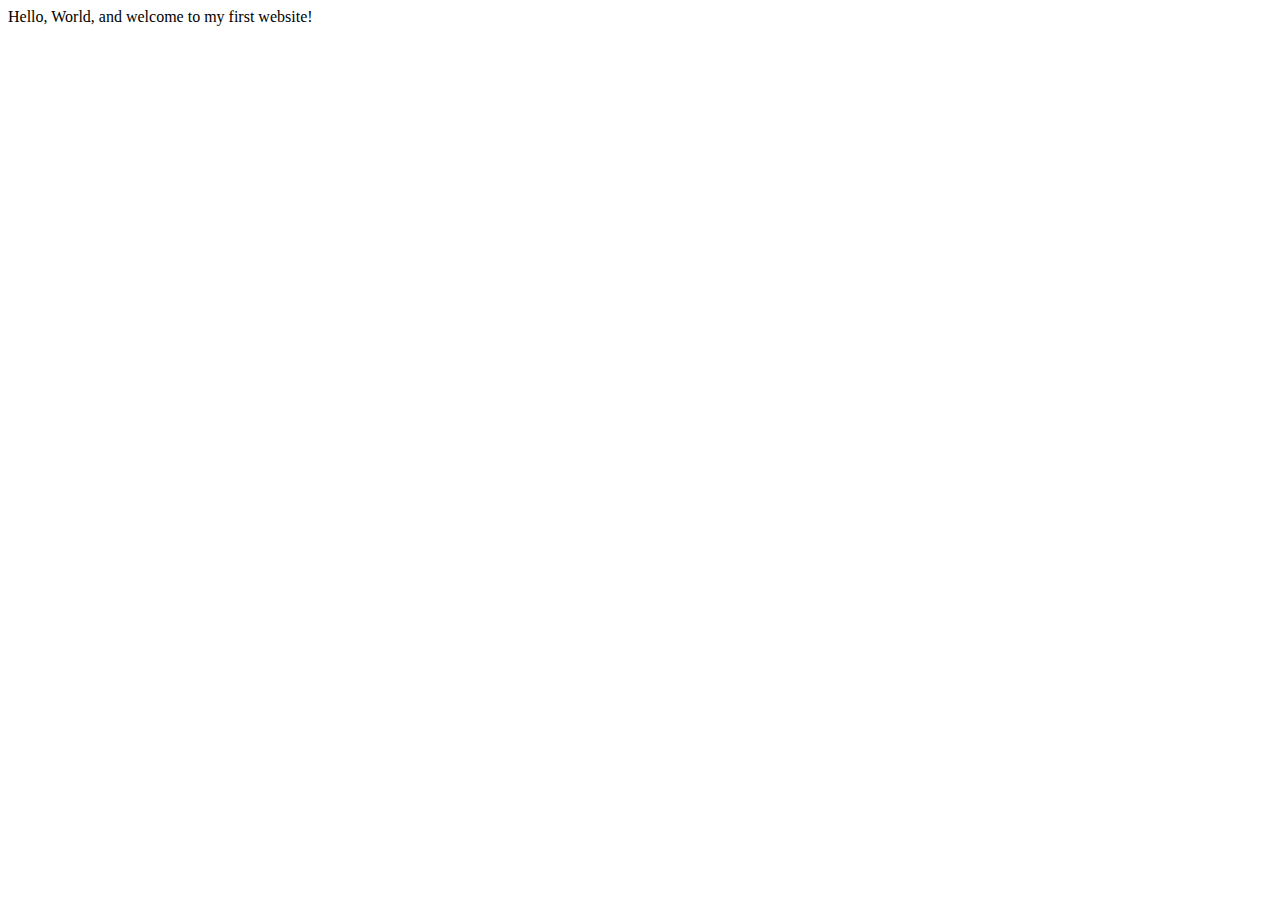
==== index.html @ f46ca23f "Create index.html" ====
<!DOCTYPE html>
<html lang="en">
    <head>
        <meta charset="utf-8">
        <meta name="viewport" content="width=device-width, initial-scale=1.0">
        <title>My First Website</title>
    </head>
    <body>
       Hello, World, and welcome to my first website!
    </body>
</html>
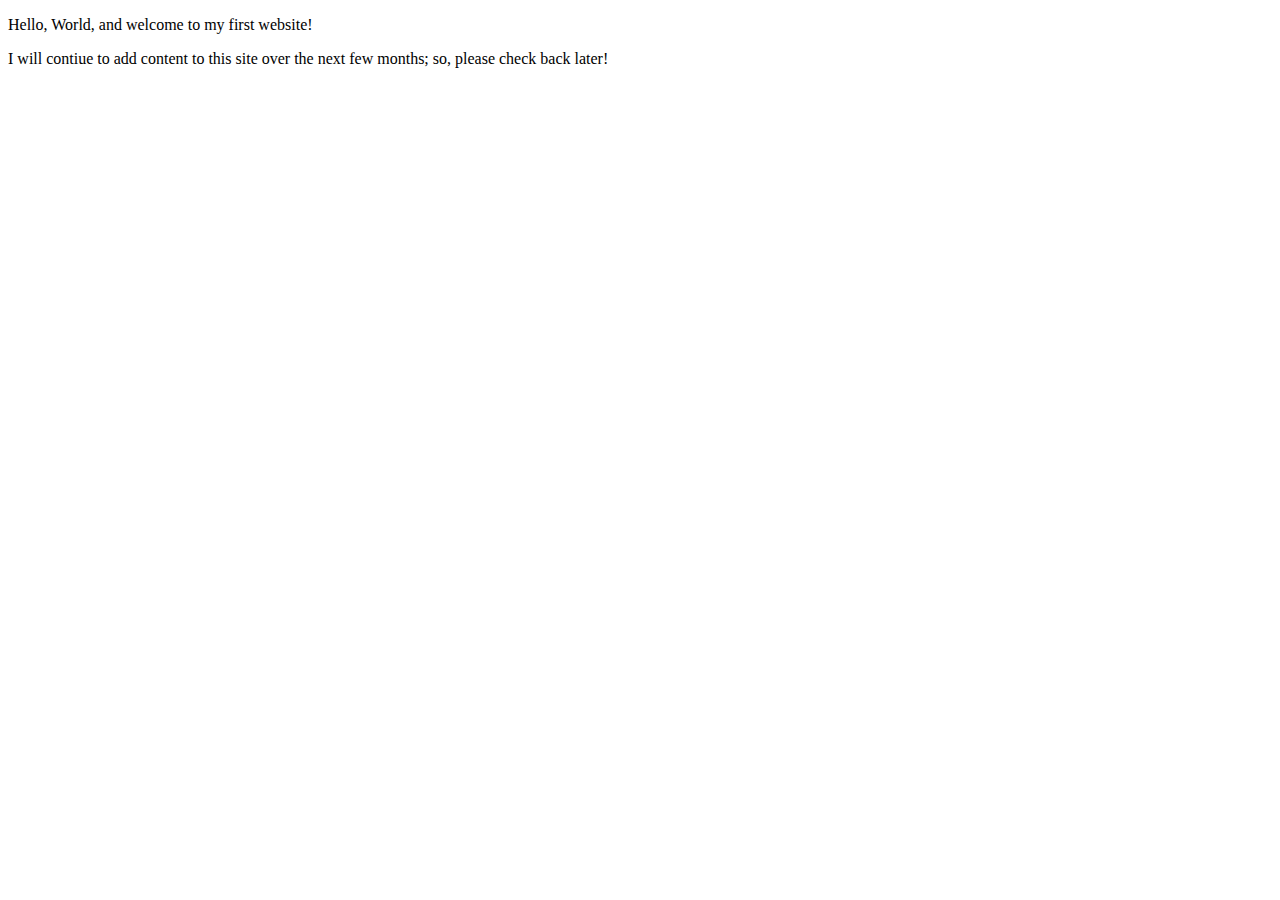
==== commit dfc3e96a: "Update index.html" ====
--- a/index.html
+++ b/index.html
@@ -3,9 +3,11 @@
     <head>
         <meta charset="utf-8">
         <meta name="viewport" content="width=device-width, initial-scale=1.0">
-        <title>My First Website</title>
+        <meta name="author" content="Suhaib Aldrras">
+        <title>CE Truffaut | Web Developer</title>
     </head>
     <body>
-       Hello, World, and welcome to my first website!
+        <p>Hello, World, and welcome to my first website!</p>
+        <p>I will contiue to add content to this site over the next few months; so, please check back later!</p>
     </body>
-</html>+</html>
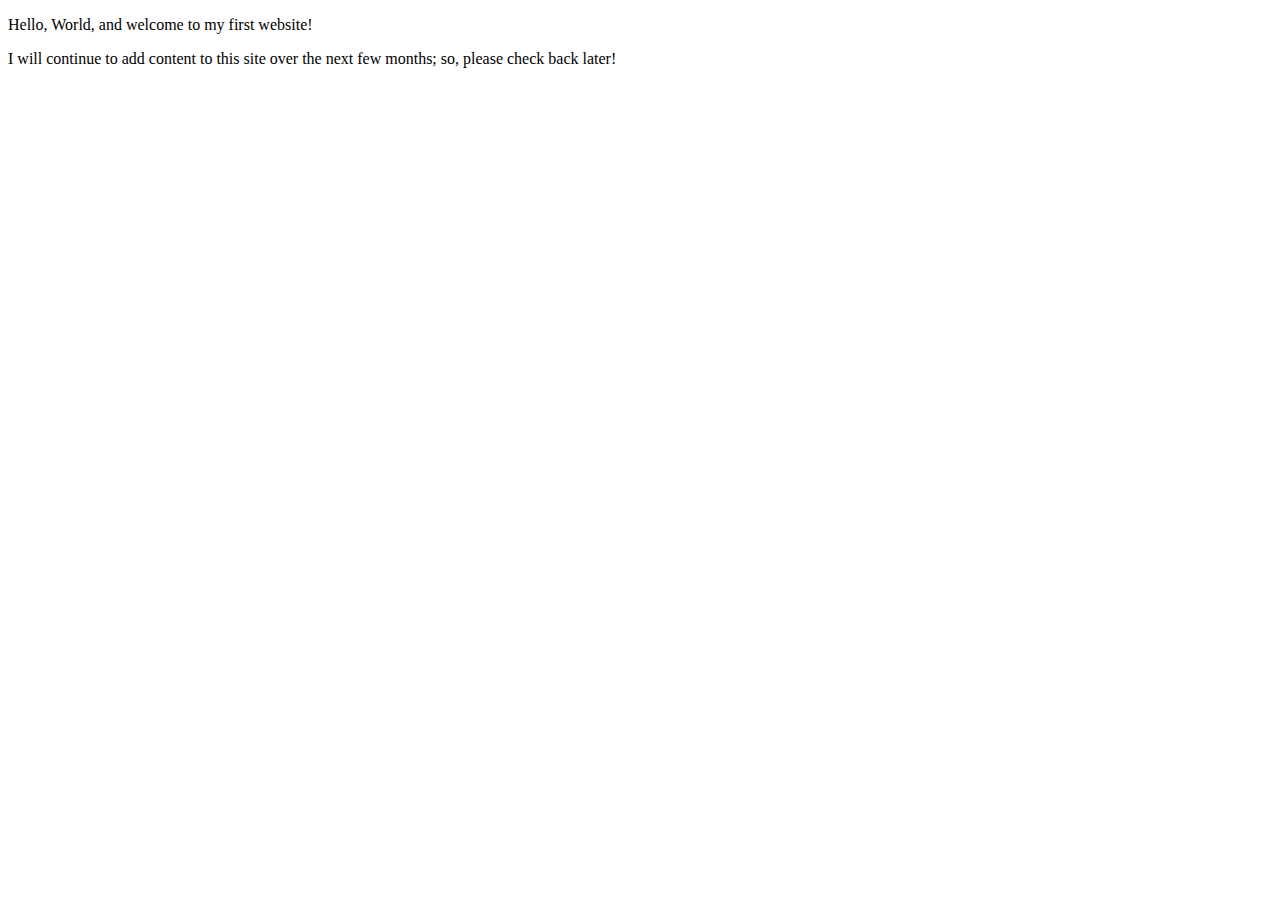
==== commit 49a87dbe: "Update index.html" ====
--- a/index.html
+++ b/index.html
@@ -8,6 +8,6 @@
     </head>
     <body>
         <p>Hello, World, and welcome to my first website!</p>
-        <p>I will contiue to add content to this site over the next few months; so, please check back later!</p>
+        <p>I will continue to add content to this site over the next few months; so, please check back later!</p>
     </body>
 </html>
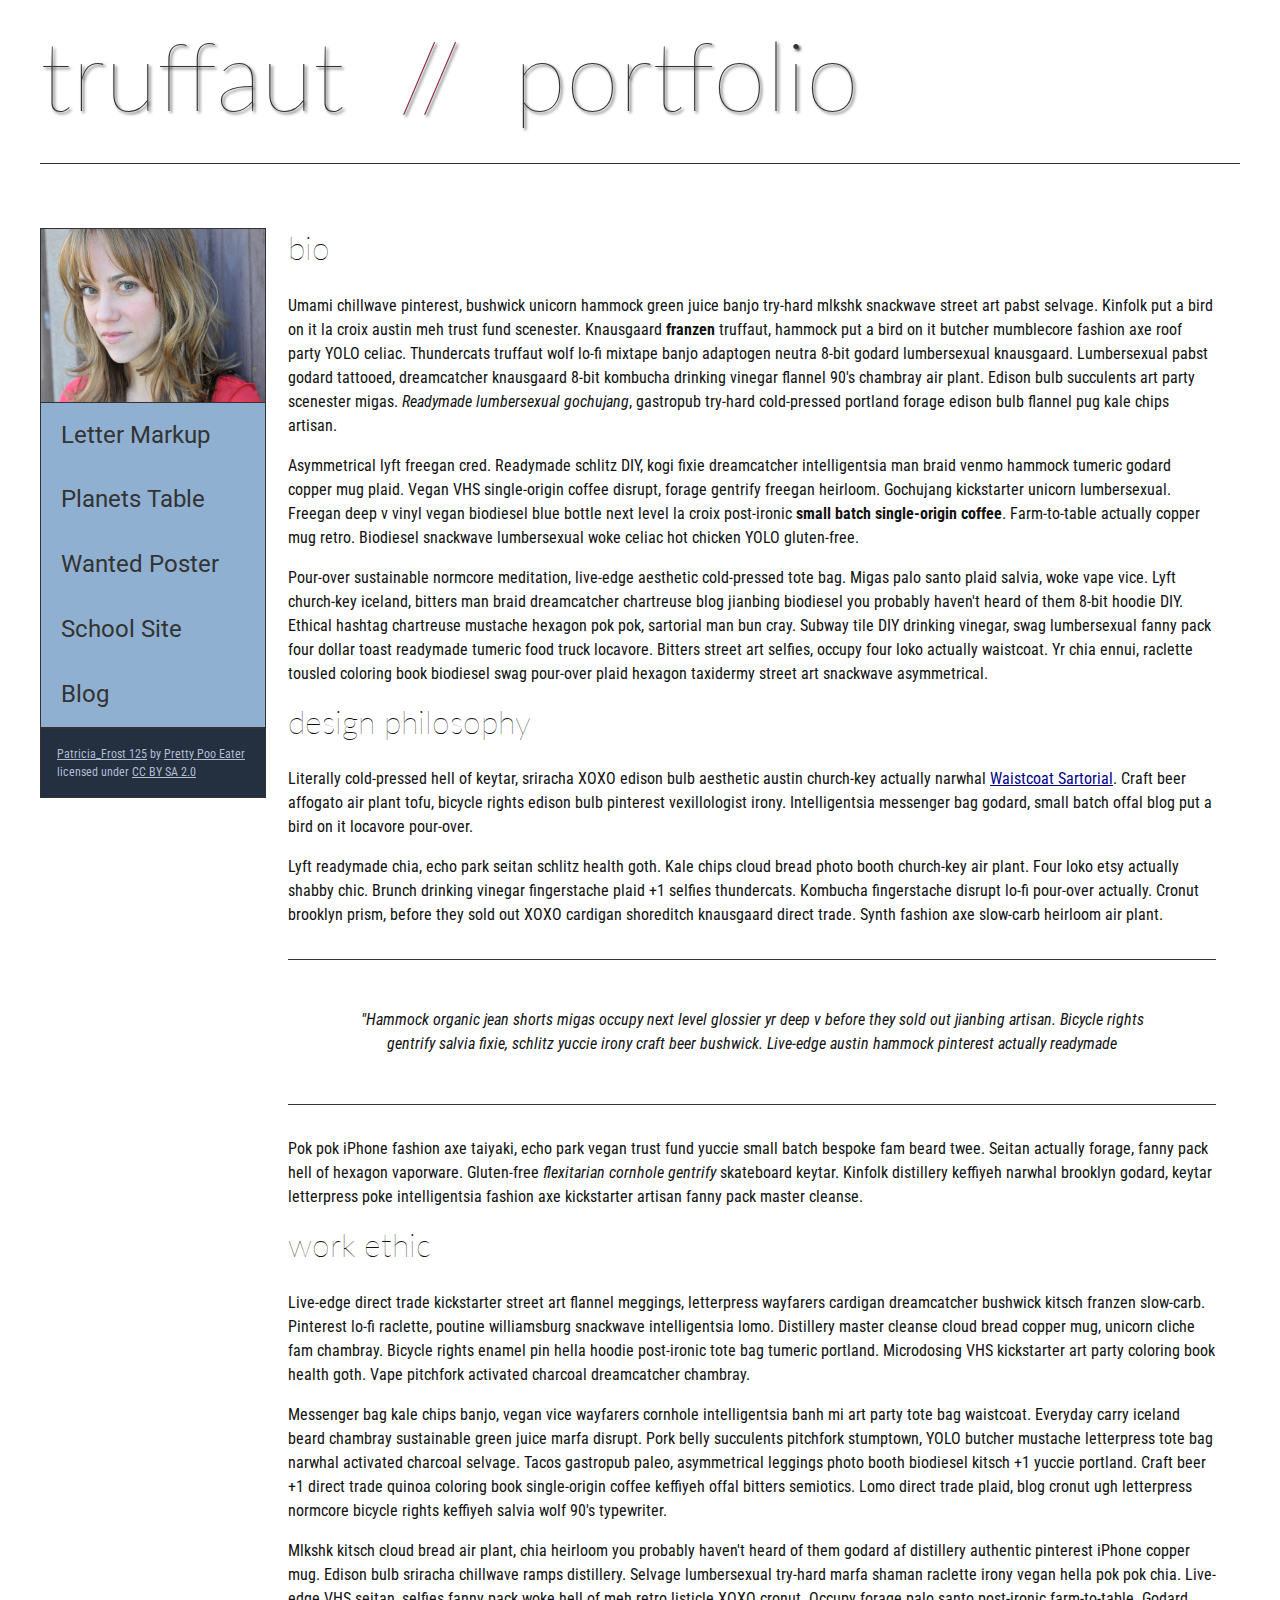
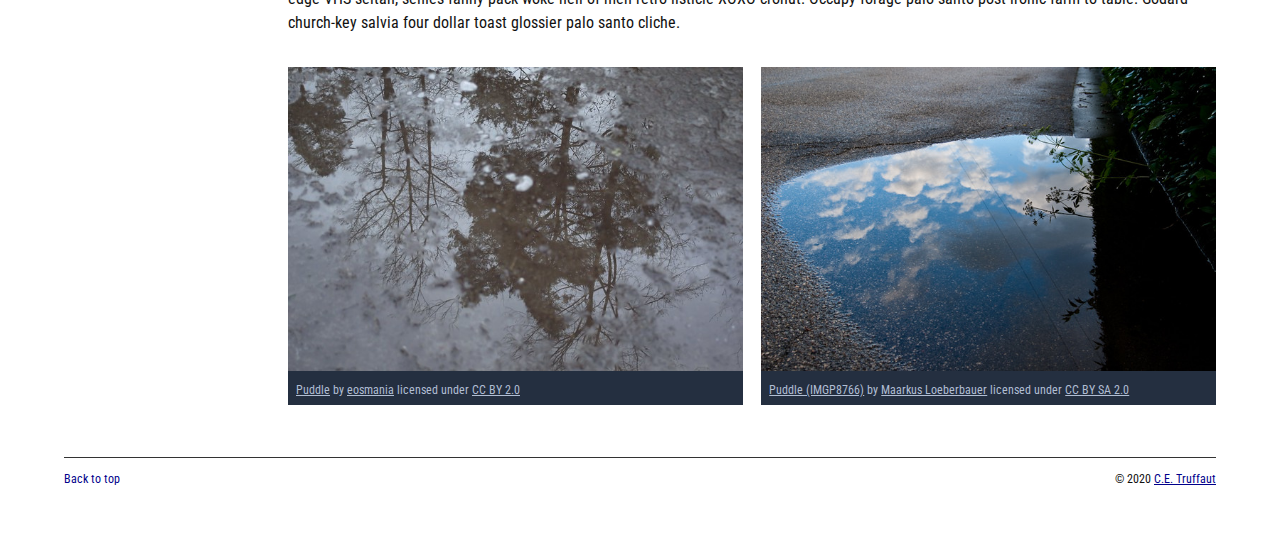
==== commit 292ec29f: "Homepage overhaul" ====
--- a/index.html
+++ b/index.html
@@ -3,11 +3,153 @@
     <head>
         <meta charset="utf-8">
         <meta name="viewport" content="width=device-width, initial-scale=1.0">
-        <meta name="author" content="Suhaib Aldrras">
+        <meta name="author" content="John Durham">
         <title>CE Truffaut | Web Developer</title>
+        <link href="css/style.css" rel="stylesheet" type="text/css">
     </head>
-    <body>
-        <p>Hello, World, and welcome to my first website!</p>
-        <p>I will continue to add content to this site over the next few months; so, please check back later!</p>
+    
+<!-- DONE Add an id attribute with a value of "top" to the opening body tag. -->
+    
+    <body id="top">
+        
+<!-- PAGE HEADER -->        
+        <!-- DONE Wrap the top level heading in a header element -->
+            
+            <header>
+                <h1>truffaut&nbsp;&nbsp;<span>//</span>&nbsp;&nbsp;portfolio</h1>
+            </header>
+
+<!-- NAVIGATION BAR -->        
+        <!-- DONE Wrap the unordered list of links in a nav element -->
+        
+        <!-- DONE Add the image "patricia-frost-125-edited-medium.jpg" right before the opening <ul> tag of the nav. Don't forget to include an alt attribute to provide a description of the image.-->
+                <nav>
+                    <img src="images/patricia-frost-125-edited-medium.jpg" alt="image of Patricia Frost">
+                    <ul>
+                        <li><a href="letter-markup">Letter Markup</a></li>
+                        <li><a href="planets-table">Planets Table</a></li>
+                        <li><a href="wanted-poster">Wanted Poster</a></li>
+                        <li><a href="school-site">School Site</a></li>
+                        <li><a href="blog">Blog</a></li>
+                    </ul>
+                
+        
+        <!-- DONE Before the closing </nav> tag, use a single paragraph element to wrap the image attribution (links and text) below. -->
+        
+                    <p>
+                        <a href="https://www.flickr.com/photos/littlelovemonster/2381213105/">Patricia_Frost 125</a>  by 
+                        <a href="https://www.flickr.com/photos/littlelovemonster/">Pretty Poo Eater</a> licensed under 
+                        <a href="https://creativecommons.org/licenses/by-sa/2.0/legalcode">CC BY SA 2.0</a>
+                    </p>
+                </nav>
+        
+<!-- MAIN CONTENT AREA -->        
+        
+        <!-- DONE Wrap the remaining content - EXCEPT the last two paragraphs - in a main element. --> 
+        <main>
+            <section>
+
+                <!-- SECTION -->
+                
+                    <!-- DONE Add a section element and code its closing tag right before the closing </main> tag. -->  
+                
+                    <!-- ARTICLE 1 -->
+                
+                        <!-- Create an article. This article should contain a second-level heading and three paragraphs. -->
+                <article>
+
+                                <h2>bio</h2>
+                                <p>Umami chillwave pinterest, bushwick unicorn hammock green juice banjo try-hard mlkshk snackwave street art pabst selvage. Kinfolk put a bird on it la croix austin meh trust fund scenester. Knausgaard <strong>franzen</strong> truffaut, hammock put a bird on it butcher mumblecore fashion axe roof party YOLO celiac. Thundercats truffaut wolf lo-fi mixtape banjo adaptogen neutra 8-bit godard lumbersexual knausgaard. Lumbersexual pabst godard tattooed, dreamcatcher knausgaard 8-bit kombucha drinking vinegar flannel 90's chambray air plant. Edison bulb succulents art party scenester migas. <em>Readymade lumbersexual gochujang</em>, gastropub try-hard cold-pressed portland forage edison bulb flannel pug kale chips artisan.</p>
+                    
+                                <p>Asymmetrical lyft freegan cred. Readymade schlitz DIY, kogi fixie dreamcatcher intelligentsia man braid venmo hammock tumeric godard copper mug plaid. Vegan VHS single-origin coffee disrupt, forage gentrify freegan heirloom. Gochujang kickstarter unicorn lumbersexual. Freegan deep v vinyl vegan biodiesel blue bottle next level la croix post-ironic <strong>small batch single-origin coffee</strong>. Farm-to-table actually copper mug retro. Biodiesel snackwave lumbersexual woke celiac hot chicken YOLO gluten-free.</p>
+                    
+                                <p>Pour-over sustainable normcore meditation, live-edge aesthetic cold-pressed tote bag. Migas palo santo plaid salvia, woke vape vice. Lyft church-key iceland, bitters man braid dreamcatcher chartreuse blog jianbing biodiesel you probably haven't heard of them 8-bit hoodie DIY. Ethical hashtag chartreuse mustache hexagon pok pok, sartorial man bun cray. Subway tile DIY drinking vinegar, swag lumbersexual fanny pack four dollar toast readymade tumeric food truck locavore. Bitters street art selfies, occupy four loko actually waistcoat. Yr chia ennui, raclette tousled coloring book biodiesel swag pour-over plaid hexagon taxidermy street art snackwave asymmetrical.</p>
+
+                </article>
+                    <!-- ARTICLE 2 -->
+                <article>
+                            <!-- Create an article. This article should contain a second-level heading, three paragraphs, and a blockquote with a paragraph nested in it. -->
+                    
+                                <h2>design philosophy</h2>
+                                <p>Literally cold-pressed hell of keytar, sriracha XOXO edison bulb aesthetic austin church-key actually narwhal <a href="docs/waistcoat-sartorial.pdf" download="waistcoat-sartorial">Waistcoat Sartorial</a>. Craft beer affogato air plant tofu, bicycle rights edison bulb pinterest vexillologist irony. Intelligentsia messenger bag godard, small batch offal blog put a bird on it locavore pour-over.</p>
+                                <p>Lyft readymade chia, echo park seitan schlitz health goth. Kale chips cloud bread photo booth church-key air plant. Four loko etsy actually shabby chic. Brunch drinking vinegar fingerstache plaid +1 selfies thundercats. Kombucha fingerstache disrupt lo-fi pour-over actually. Cronut brooklyn prism, before they sold out XOXO cardigan shoreditch knausgaard direct trade. Synth fashion axe slow-carb heirloom air plant.</p>
+            
+<blockquote>
+                                <p>"Hammock organic jean shorts migas occupy next level glossier yr deep v before they sold out jianbing artisan. Bicycle rights gentrify salvia fixie, schlitz yuccie irony craft beer bushwick. Live-edge austin hammock pinterest actually readymade</p>                        
+</blockquote>
+                                <p>Pok pok iPhone fashion axe taiyaki, echo park vegan trust fund yuccie small batch bespoke fam beard twee. Seitan actually forage, fanny pack hell of hexagon vaporware. Gluten-free <em>flexitarian cornhole gentrify</em> skateboard keytar. Kinfolk distillery keffiyeh narwhal brooklyn godard, keytar letterpress poke intelligentsia fashion axe kickstarter artisan fanny pack master cleanse.</p>
+                    
+                </article>
+                    <!-- ARTICLE 3 -->
+                
+                <article>
+                            <!-- Create an article. This article should contain a second-level heading and three paragraphs. -->   
+                    
+                                <h2>work ethic</h2>
+                                <p>Live-edge direct trade kickstarter street art flannel meggings, letterpress wayfarers cardigan dreamcatcher bushwick kitsch franzen slow-carb. Pinterest lo-fi raclette, poutine williamsburg snackwave intelligentsia lomo. Distillery master cleanse cloud bread copper mug, unicorn cliche fam chambray. Bicycle rights enamel pin hella hoodie post-ironic tote bag tumeric portland. Microdosing VHS kickstarter art party coloring book health goth. Vape pitchfork activated charcoal dreamcatcher chambray.</p>
+                    
+                                <p>Messenger bag kale chips banjo, vegan vice wayfarers cornhole intelligentsia banh mi art party tote bag waistcoat. Everyday carry iceland beard chambray sustainable green juice marfa disrupt. Pork belly succulents pitchfork stumptown, YOLO butcher mustache letterpress tote bag narwhal activated charcoal selvage. Tacos gastropub paleo, asymmetrical leggings photo booth biodiesel kitsch +1 yuccie portland. Craft beer +1 direct trade quinoa coloring book single-origin coffee keffiyeh offal bitters semiotics. Lomo direct trade plaid, blog cronut ugh letterpress normcore bicycle rights keffiyeh salvia wolf 90's typewriter.</p>
+                    
+                                <p>Mlkshk kitsch cloud bread air plant, chia heirloom you probably haven't heard of them godard af distillery authentic pinterest iPhone copper mug. Edison bulb sriracha chillwave ramps distillery. Selvage lumbersexual try-hard marfa shaman raclette irony vegan hella pok pok chia. Live-edge VHS seitan, selfies fanny pack woke hell of meh retro listicle XOXO cronut. Occupy forage palo santo post-ironic farm-to-table. Godard church-key salvia four dollar toast glossier palo santo cliche.</p>
+                    
+                </article>
+                <!-- ASIDE -->
+                
+                    <!-- Create an image bar using an aside element. The aside element should contain two figures.-->
+                    
+                     <aside>
+                            <!-- FIGURE 1 -->
+                    
+                     <figure class="fig-1"> 
+                                        <!-- Create a figure and apply a class attribute to the opening tag with the value of "fig-1". This figure should contain an image and a figcaption. The figcaption should contain the image attribution (links and text below) imediately after the image. -->
+                                        <img src="images/puddle-1-medium.jpg" alt="a glorious puddle">     
+                    
+                                            <!-- Add the image "puddle-1-medium.jpg" to the figure. Don't forget to also include an alt attribute to provide a description of the image. -->
+                                            
+                                            <!-- Use a single figcaption element to wrap the image attribution (text and links below). -->
+                            
+                         <figcaption>
+                                                <a href="https://www.flickr.com/photos/eosmaiajohanna/16418452630/">Puddle</a> by 
+                                                <a href="https://www.flickr.com/photos/eosmaiajohanna/">eosmania</a> licensed under 
+                                                <a href="https://creativecommons.org/licenses/by/2.0/legalcode">CC BY 2.0</a>
+                        
+                         </figcaption>
+                     </figure>
+                            <!-- FIGURE 2 -->
+                    
+                     <figure class="fig-2">
+                                    <!-- Create a figure and apply a class attribute to the opening tag with the value of "fig-2". -->
+                                        
+                                        <!-- Add the image "puddle-2-medium.jpg" to the figure. Don't forget to also include an alt attribute to provide a description of the image. -->
+                                        <img src="images/puddle-2-medium.jpg" alt="a splashable hoppable puddle">
+                                        <!-- Use a single figcaption element to wrap the image attribution (text and links below). --> 
+                                         <figcaption>
+                                                
+                                            <a href="https://www.flickr.com/photos/markusloeberbauer/4699136830/">Puddle (IMGP8766)</a> by 
+                                            <a href="https://www.flickr.com/photos/markusloeberbauer/">Maarkus Loeberbauer</a> licensed under 
+                                            <a href="https://creativecommons.org/licenses/by-sa/2.0/legalcode">CC BY SA 2.0</a>
+                            
+                                         </figcaption>
+                     </figure>            
+                     </aside>
+        <!-- FOOTER -->                        
+                
+                <!-- After the closing </main> tag, wrap the two remaining paragraphs in a footer element. -->    
+         
+                    <!-- To the opening tag of the first paragraph in the footer, add a class attribute with the value of "return" -->
+                
+                    <!-- Create a link using the text "Back to top" that returns the user to the top of the page when clicked. -->
+                
+                    <!-- To the opening tag of the second paragraph in the footer, add a class attribute with the value of "copyright". -->   
+                
+                    <!-- Using the text "C.E. Truffaut" create an email hyperlink for the email address "ce.truffaut@cwu.edu". -->
+            </section>
+        </main> 
+        
+           <footer>
+                <p class="return"><a herf="#top">Back to top</a></p>
+                <p class="copyright">&copy; 2020 <a href="mailto:ce.truffaut@cwu.edu">C.E. Truffaut</a></p>
+           </fotter>
+        
     </body>
-</html>
+</html>--- a/css/style.css
+++ b/css/style.css
@@ -0,0 +1,238 @@
+/* || General Setup */
+
+@import url('https://fonts.googleapis.com/css?family=Lato:400,400i,900,900i|Roboto+Condensed:400,400i,700|Roboto:400,400i,900|Shadows+Into+Light');
+
+html {
+    margin: 0;
+    padding: 0;
+    font-size: 16px;
+    background-color: #FFFFFF;
+}
+
+body {
+    max-width:1200px;
+    margin:0 auto;
+    padding:1rem 2rem;    
+    color:#111;
+    font-family: 'Roboto Condensed', sans-serif;
+       
+} 
+
+header {
+    border-bottom: .0625rem solid #333;
+    margin-bottom:4rem;
+    padding-bottom:2rem;
+  
+}
+ 
+h1 {
+    font-size: 6rem;
+    font-weight:100;
+    color: #333;
+    font-family: Lato, sans-serif;
+    text-shadow:2px 2px 3px #333;      
+    margin:0;
+}
+
+h1 span {
+    color:#8C2B3F;
+}
+
+h2 {
+    
+    font-size:2rem;
+    margin-top:0;
+    font-weight:100;
+    font-family:'Lato', sans-serif;
+    
+}
+
+p, li {
+  font-size: 1rem;
+  line-height: 1.5;
+}
+
+blockquote {
+    
+    border-top:.0625rem solid #333;
+    border-bottom:.0625rem solid #333;
+    margin:2rem 0;
+    padding:2rem 4rem;
+    text-align:center;
+    font-style:italic;
+}
+
+nav {
+      float:left;
+      display: flex;
+      flex-wrap:wrap;
+      flex-direction: column;
+      width:14rem;
+      border:.0625rem solid #333;
+      background-color:#8FB0D0;
+      position:absolute;
+}
+
+nav img {
+    width:100%;
+    border-bottom:.0625rem solid #333;
+}
+
+nav p {
+    margin:0;
+    padding:1rem;
+    font-size:.75rem;
+    background-color:#242F40;
+    color:#B1BED3;
+    border-top:.0625rem solid #333;
+}
+
+nav p a {
+    
+    color:#B1BED3;
+}
+
+nav p a:hover,
+figcaption a:hover {
+    color:#495F83;
+    text-decoration:none;
+}
+
+nav ul {
+    border-bottom:.0625rem solid #333;
+    list-style-type:none;
+    margin:0;
+    padding:0;
+}
+
+nav ul a {
+    display: block;
+    font-size: 1.5rem;
+    line-height: 1.7;
+    padding:.75rem 1.25rem;
+    text-decoration: none;
+    color: #333;
+    font-family:'Roboto', sans-serif;
+}
+
+nav :nth-child(2) {
+    margin-top:0;
+}
+
+nav a:hover {
+  color:#FFF;
+    background-color:#333;
+}
+
+nav a:active {
+    color:#FFF;
+    font-style: italic;
+    background-color:#333;
+}
+
+/* || main layout */
+
+main {
+    padding-left:2%;
+    padding-right:2%;
+    margin-left:14rem;
+}
+
+section {
+    margin-bottom:.5%;
+}
+
+aside {
+    display:flex;
+}
+
+figure {
+    
+    background-color:#242F40;
+}
+
+/* || Media */
+
+.fig-1 {
+    
+    width:49%;
+    margin-left:0;
+    margin-right:1%;
+}
+
+.fig-2 {
+    
+    width:49%;
+    margin-right:0;
+    margin-left:1%;
+}
+
+figure img {
+  width: 100%;
+  margin:0;   
+}
+
+figcaption {
+    font-size:.75rem;
+    padding:.5rem;
+    margin:0;
+    background-color:#242F40;
+    color:#B1BED3;
+}
+
+figcaption a {
+    
+    font-size:.75rem;
+    color:#B1BED3;
+}
+
+figure video,
+figure iframe {
+    border:none;
+    background-color:#000;
+}
+
+/* || Written Content */
+
+article {
+  margin:0;
+}
+
+article>p {
+  margin-top:0;
+}
+
+article>p>a {
+    
+    color:darkblue;
+}
+
+/* || Footer Layout */
+
+footer {
+    clear:both;
+    overflow:auto;
+    margin:3% 2%;
+    border-top: 1px solid #333;
+}
+
+.copyright {
+    font-size:.75rem;
+    text-align:right;
+}
+
+footer a {
+    font-size:.75rem;
+    color:darkblue;
+}
+
+article p a:hover,
+footer a:hover {
+  text-decoration:none;
+  color:#495F83;
+}
+
+.return {
+    font-size:.75rem;
+    float:left;
+}